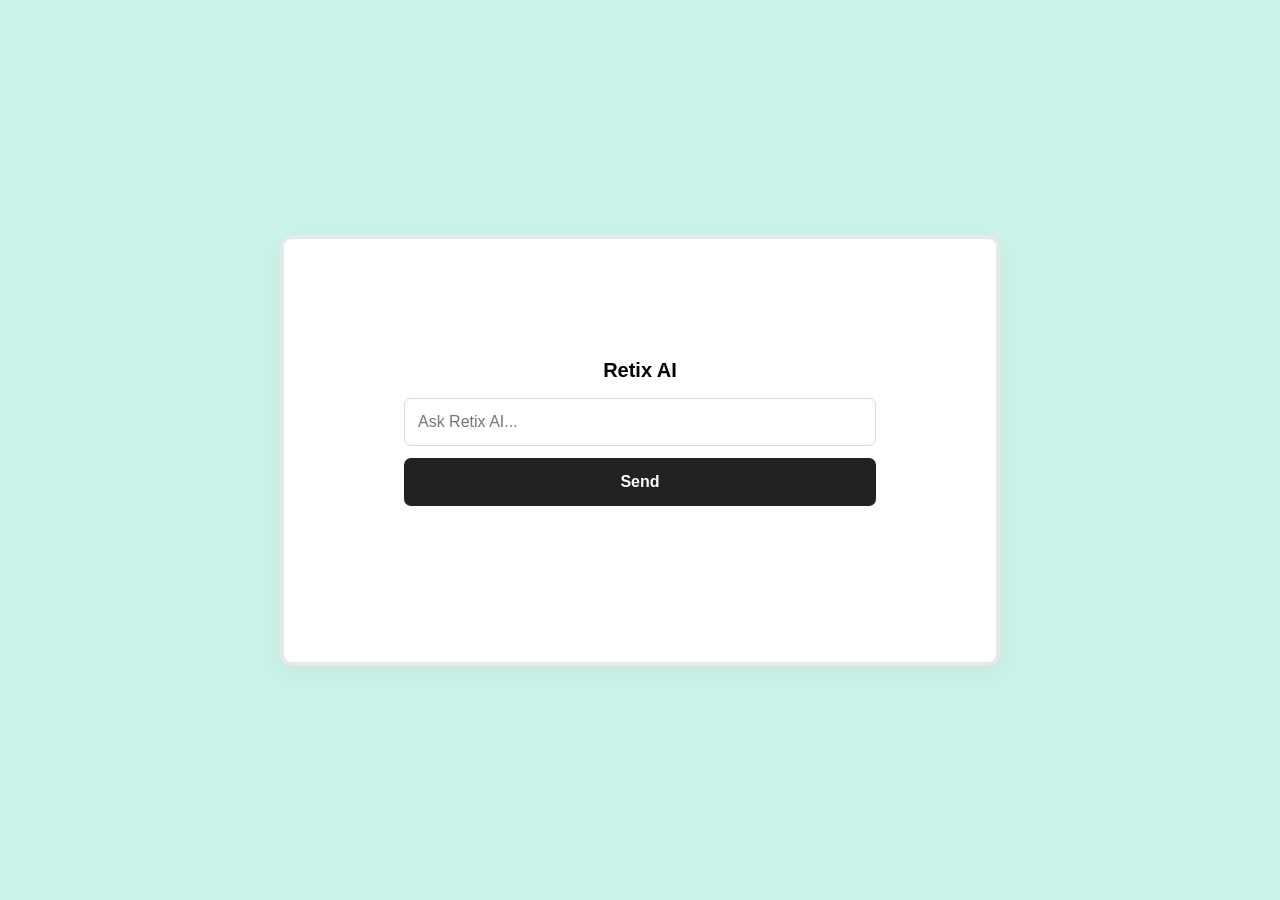
==== index.html @ 12664d19 "Initial clean commit" ====
<!DOCTYPE html>
<html lang="en">
<head>
    <meta charset="UTF-8">
    <meta name="viewport" content="width=device-width, initial-scale=1.0">
    <title>Retix AI</title>
    <style>
        * { 
            box-sizing: border-box; 
        }
        body {
            min-height: 100vh;
            margin: 0;
            display: grid;
            place-items: center;
            background: rgba(16, 200, 160, 0.21);
            color: #000;
            font-family: Arial, sans-serif;
        }
        .card {
            width: min(720px, calc(100% - 40px));
            padding: 120px;
            border: 4px solid #e8e8e8;
            border-radius: 12px;
            background: #fff;
            box-shadow: 0 8px 28px rgba(0, 0, 0, 0.05);
        }
        h1 { 
            margin: 0 0 16px; 
            font-size: 20px; 
            font-weight: 600; 
            text-align: center; 
        }
        .input-group {
            display: flex;
            flex-direction: column;
            gap: 10px;
        }
        input, button {
            width: 100%;
            height: 48px;
            border-radius: 7px;
            font: inherit;
        }
        input {
            padding: 0 13px;
            border: 1px solid #d8d8d8;
            outline: none;
        }
        input:focus { 
            border-color: #777; 
        }
        button {
            margin-top: 12px;
            border: 0;
            background: #222;
            color: #fff;
            cursor: pointer;
            font-weight: bold;
        }
        button:hover { 
            background: #444; 
        }
        button:disabled { 
            background: #888; 
            cursor: not-allowed; 
        }
        #result { 
            min-height: 20px; 
            margin: 16px 0 0; 
            text-align: center; 
            font-weight: bold;
            white-space: pre-wrap;
        }
    </style>
</head>
<body>

    <main class="card">
        <h1>Retix AI</h1>
        
        <div class="input-group">
            <input id="retix" type="text" placeholder="Ask Retix AI..." autocomplete="off">
        </div>
        <button id="evaluate" type="button">Send</button>
        <p id="result" aria-live="polite"></p>
    </main>

<script>
    const input = document.getElementById("retix");
    const evaluateBtn = document.getElementById("evaluate");
    const responseEl = document.getElementById("result");

    input.addEventListener("keypress", (e) => {
        if (e.key === "Enter") evaluateBtn.click();
    });

    evaluateBtn.addEventListener("click", async () => {
        const text = input.value.trim();
        
        if (!text) {
            responseEl.textContent = "Please enter text first.";
            return;
        }

        // Clear input box and set pending state
        input.value = "";
        evaluateBtn.disabled = true;
        evaluateBtn.textContent = "Thinking...";
        responseEl.textContent = "";

        try {
          const res = await fetch("/chat", {
              method: "POST",
              headers: { "Content-Type": "application/json" },
              body: JSON.stringify({ input: text })
        });
            if (!res.ok) {
                throw new Error(`Server error: ${res.status}`);
            }

            const data = await res.json();
            responseEl.textContent = data.response;
        } catch (err) {
            responseEl.textContent = `Error: ${err.message}. Is your backend running?`;
        } finally {
            evaluateBtn.disabled = false;
            evaluateBtn.textContent = "Send";
        }
    });
</script>

</body>
</html>
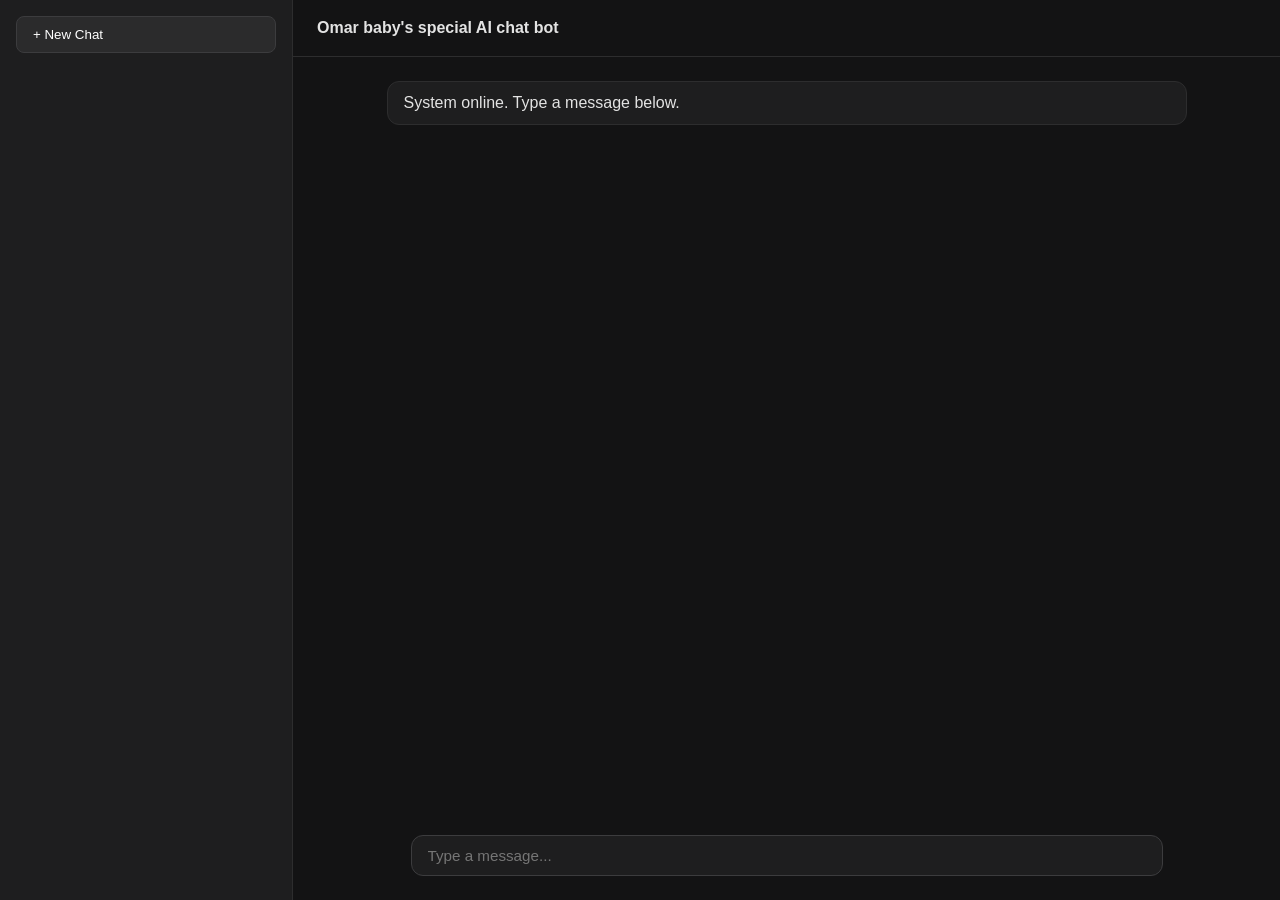
==== commit f8fb7ae0: "site" ====
--- a/index.html
+++ b/index.html
@@ -1,134 +1,98 @@
 <!DOCTYPE html>
 <html lang="en">
 <head>
-    <meta charset="UTF-8">
-    <meta name="viewport" content="width=device-width, initial-scale=1.0">
-    <title>Retix AI</title>
-    <style>
-        * { 
-            box-sizing: border-box; 
-        }
-        body {
-            min-height: 100vh;
-            margin: 0;
-            display: grid;
-            place-items: center;
-            background: rgba(16, 200, 160, 0.21);
-            color: #000;
-            font-family: Arial, sans-serif;
-        }
-        .card {
-            width: min(720px, calc(100% - 40px));
-            padding: 120px;
-            border: 4px solid #e8e8e8;
-            border-radius: 12px;
-            background: #fff;
-            box-shadow: 0 8px 28px rgba(0, 0, 0, 0.05);
-        }
-        h1 { 
-            margin: 0 0 16px; 
-            font-size: 20px; 
-            font-weight: 600; 
-            text-align: center; 
-        }
-        .input-group {
-            display: flex;
-            flex-direction: column;
-            gap: 10px;
-        }
-        input, button {
-            width: 100%;
-            height: 48px;
-            border-radius: 7px;
-            font: inherit;
-        }
-        input {
-            padding: 0 13px;
-            border: 1px solid #d8d8d8;
-            outline: none;
-        }
-        input:focus { 
-            border-color: #777; 
-        }
-        button {
-            margin-top: 12px;
-            border: 0;
-            background: #222;
-            color: #fff;
-            cursor: pointer;
-            font-weight: bold;
-        }
-        button:hover { 
-            background: #444; 
-        }
-        button:disabled { 
-            background: #888; 
-            cursor: not-allowed; 
-        }
-        #result { 
-            min-height: 20px; 
-            margin: 16px 0 0; 
-            text-align: center; 
-            font-weight: bold;
-            white-space: pre-wrap;
-        }
-    </style>
+  <meta charset="UTF-8">
+  <title>Static AI Chat Layout</title>
 </head>
-<body>
+<body style="margin: 0; font-family: -apple-system, BlinkMacSystemFont, 'Segoe UI', Roboto, sans-serif; background-color: #131314; color: #e3e3e3; height: 100vh; display: flex; overflow: hidden;">
+  
+  <aside style="width: 260px; background-color: #1e1e1f; border-right: 1px solid #2d2d2e; display: flex; flex-direction: column; padding: 16px;">
+    <button id="new" style="width: 100%; padding: 10px 16px; background-color: #2b2b2c; color: #ffffff; border: 1px solid #3c3c3e; border-radius: 8px; cursor: pointer; text-align: left; font-weight: 500;">+ New Chat</button>
+  </aside>
 
-    <main class="card">
-        <h1>Retix AI</h1>
-        
-        <div class="input-group">
-            <input id="retix" type="text" placeholder="Ask Retix AI..." autocomplete="off">
-        </div>
-        <button id="evaluate" type="button">Send</button>
-        <p id="result" aria-live="polite"></p>
-    </main>
+  <main style="flex: 1; display: flex; flex-direction: column; background-color: #131314;">
+    
+    <header style="height: 56px; border-bottom: 1px solid #2d2d2e; display: flex; align-items: center; padding: 0 24px; font-weight: 600;">
+      Omar baby's special AI chat bot
+    </header>
 
-<script>
-    const input = document.getElementById("retix");
-    const evaluateBtn = document.getElementById("evaluate");
-    const responseEl = document.getElementById("result");
+    <section id="chat-box" style="flex: 1; overflow-y: auto; padding: 24px; display: flex; flex-direction: column; gap: 16px;">
+      <div style="background-color: #1e1e1f; border: 1px solid #2d2d2e; padding: 12px 16px; border-radius: 12px; max-width: 800px; width: 100%; margin: 0 auto; box-sizing: border-box;">
+        System online. Type a message below.
+      </div>
+    </section>
 
-    input.addEventListener("keypress", (e) => {
-        if (e.key === "Enter") evaluateBtn.click();
-    });
+    <footer style="padding: 16px 24px 24px; max-width: 800px; width: 100%; margin: 0 auto; box-sizing: border-box;">
+      <div style="background-color: #1e1e1f; border: 1px solid #3c3c3e; border-radius: 12px; padding: 10px 14px; display: flex;">
+        <input type="text" id="t" placeholder="Type a message..." style="flex: 1; background: transparent; border: none; outline: none; color: #ffffff; font-size: 0.95rem;">
+      </div>
+    </footer>
 
-    evaluateBtn.addEventListener("click", async () => {
-        const text = input.value.trim();
-        
-        if (!text) {
-            responseEl.textContent = "Please enter text first.";
-            return;
-        }
-
-        // Clear input box and set pending state
+    <script>
+      const input = document.getElementById("t");
+      const box = document.getElementById("chat-box");
+      const newchat = document.getElementById("new");
+      
+      newchat.addEventListener('click', async () => {
+        box.innerHTML = `
+          <div style="background-color: #1e1e1f; border: 1px solid #2d2d2e; padding: 12px 16px; border-radius: 12px; max-width: 800px; width: 100%; margin: 0 auto; box-sizing: border-box;">
+            System online. Type a message below.
+          </div>
+        `;
         input.value = "";
-        evaluateBtn.disabled = true;
-        evaluateBtn.textContent = "Thinking...";
-        responseEl.textContent = "";
 
         try {
-          const res = await fetch("/chat", {
-              method: "POST",
-              headers: { "Content-Type": "application/json" },
-              body: JSON.stringify({ input: text })
-        });
-            if (!res.ok) {
-                throw new Error(`Server error: ${res.status}`);
-            }
+          await fetch('http://localhost:8000/history', { method: 'DELETE' });
+        } catch (err) {
+          console.error("Could not clear history on server:", err);
+        }
+      });
 
-            const data = await res.json();
-            responseEl.textContent = data.response;
-        } catch (err) {
-            responseEl.textContent = `Error: ${err.message}. Is your backend running?`;
-        } finally {
-            evaluateBtn.disabled = false;
-            evaluateBtn.textContent = "Send";
+      input.addEventListener('keydown', async (event) => {
+        if (event.key === 'Enter') {
+          const usertext = input.value.trim();
+          if (!usertext) return;
+
+          input.value = "";
+
+          const userDiv = document.createElement('div');
+          userDiv.style.cssText = "background-color: #2b2b2c; border: 1px solid #3c3c3e; padding: 12px 16px; border-radius: 12px; max-width: 800px; width: 100%; margin: 0 auto; box-sizing: border-box; white-space: pre-wrap;";
+          userDiv.textContent = usertext;
+          box.appendChild(userDiv);
+
+          const loadingDiv = document.createElement('div');
+          loadingDiv.style.cssText = "background-color: #1e1e1f; border: 1px solid #2d2d2e; padding: 12px 16px; border-radius: 12px; max-width: 800px; width: 100%; margin: 0 auto; box-sizing: border-box; color: #8e8e93;";
+          loadingDiv.textContent = "Thinking...";
+          box.appendChild(loadingDiv);
+          box.scrollTop = box.scrollHeight;
+
+          try {
+            const response = await fetch('http://localhost:8000/', {
+              method: 'POST',
+              headers: {
+                'Content-Type': 'application/json'
+              },
+              body: JSON.stringify({ message: usertext })
+            });
+
+            if (!response.ok) throw new Error('Network response failed');
+
+            const data = await response.json();
+
+            loadingDiv.style.color = "#e3e3e3";
+            loadingDiv.style.whiteSpace = "pre-wrap";
+            loadingDiv.textContent = data.response;
+
+          } catch (error) {
+            console.error('Error:', error);
+
+            loadingDiv.style.color = "#ff6b6b";
+            loadingDiv.textContent = "Error: Failed to fetch response from backend.";
+          }
+          box.scrollTop = box.scrollHeight;
         }
-    });
-</script>
-
+      });
+    </script>
+  </main>
 </body>
 </html>
